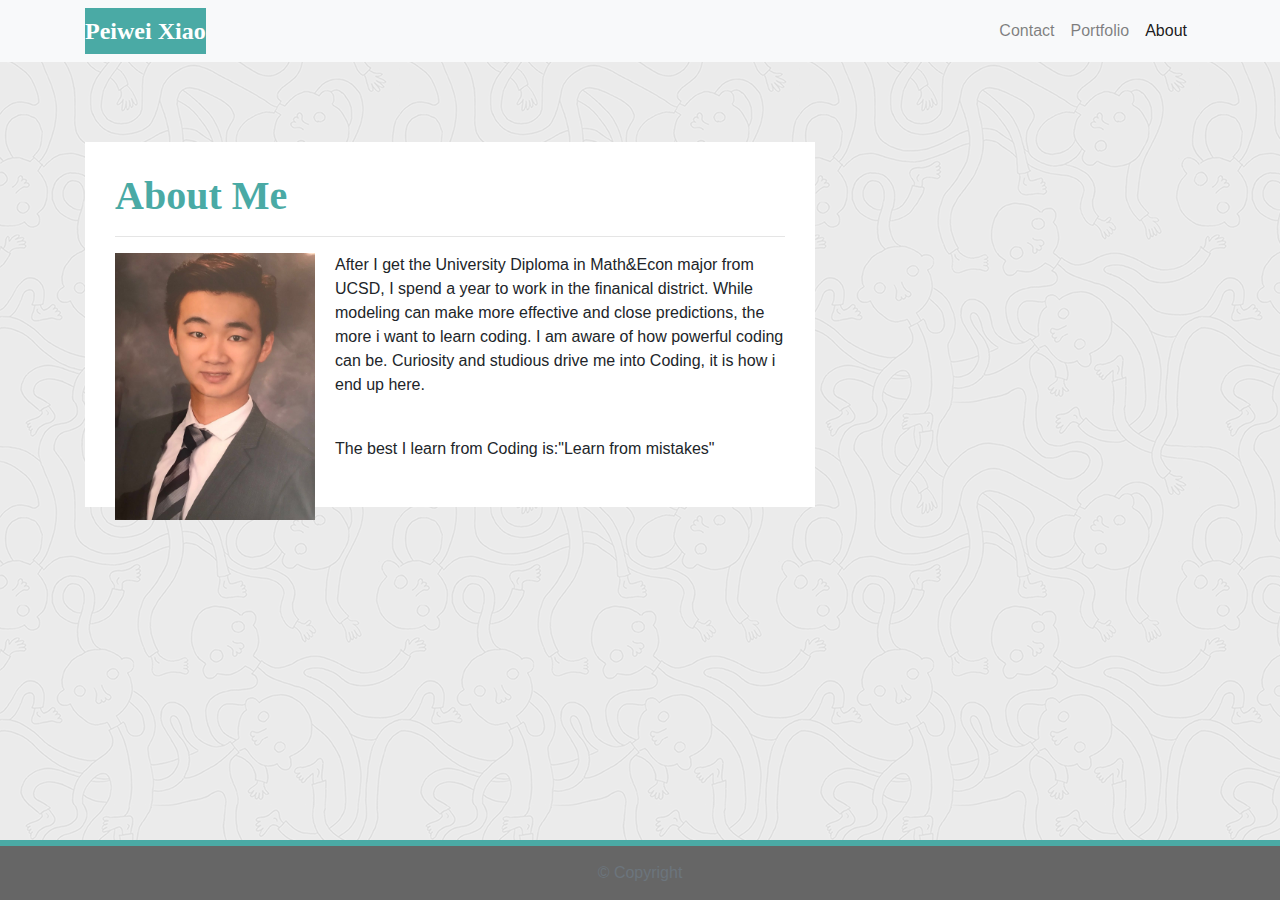
==== index.html @ cd7591ca "havent update Portfolio yet" ====
<!DOCTYPE html>
<html lang="en-us">

<head>

    <meta charset="UTF-8">
    <meta name="viewport" content="width=device-width, initial-scale=1.0">
    <meta http-equiv="X-UA-Compatible" content="ie=edge">

    <title>Bootstrap Basic Portfolio</title>

    <!-- Boostrap Stylesheet -->
    <link rel="stylesheet" href="https://maxcdn.bootstrapcdn.com/bootstrap/4.0.0/css/bootstrap.min.css">

    <!-- Our own CSS stylesheet -->
    <link rel="stylesheet" href="assets/css/styles.css" media="screen">

</head>

<body>
    <nav class="navbar navbar-expand-lg navbar-light bg-light">
        <div class="container">
            <!-- Brand and toggle get grouped for better mobile display -->
            <a class="navbar-brand" href="index.html" id="logo">Peiwei Xiao</a>
            <button class="navbar-toggler" type="button" data-toggle="collapse" data-target="#navbarTogglerDemo01" aria-controls="navbarTogglerDemo01" aria-expanded="false" aria-label="Toggle navigation">
        <span class="navbar-toggler-icon"></span>
      </button>
            <!-- Collect the nav links, forms, and other content for toggling -->
            <div class="collapse navbar-collapse" id="navbarTogglerDemo01">
                <ul class="navbar-nav ml-auto mt-2 mt-lg-0">
                    <li class="nav-item">
                        <a class="nav-link" href="contact.html">Contact</a>
                    </li>
                    <li class="nav-item">
                        <a class="nav-link" href="portfolio.html">Portfolio</a>
                    </li>
                    <li class="nav-item active">
                        <a class="nav-link" href="index.html">About</a>
                    </li>
                </ul>
            </div>
            <!-- /.navbar-collapse -->
        </div>
        <!-- /.container -->
    </nav>
    <!-- End of navbar -->

    <!-- Start of container -->
    <main class="container">
        <section class="row">
            <div class="col-md-8">
                <article class="block">
                    <h1 class="block-header">About Me</h1>
                    <hr />
                    <img src="assets/imgs/Peter.jpeg" alt="" id="about-image" />
                    <p> After I get the University Diploma in Math&Econ major from UCSD, I spend a year to work in the finanical district. While modeling can make more effective and close predictions, the more i want to learn coding. I am aware of how powerful
                        coding can be. Curiosity and studious drive me into Coding, it is how i end up here.
                    </p>
                    <br />
                    <p>The best I learn from Coding is:"Learn from mistakes"
                    </p>
                </article>
            </div>
        </section>
    </main>
    <!-- End of container -->

    <!-- Start of footer -->
    <footer class="footer">
        <div class="two-toned-footer-color"></div>
        <p class="text-muted text-muted-footer text-center">
            &copy; Copyright
        </p>
    </footer>
    <!-- End of footer -->

    <!-- jQuery CDN -->
    <script type="text/javascript" src="https://cdnjs.cloudflare.com/ajax/libs/jquery/3.2.1/jquery.min.js"></script>

    <!-- Bootstrap CDN -->
    <script src="https://maxcdn.bootstrapcdn.com/bootstrap/4.0.0/js/bootstrap.min.js"></script>

</body>

</html>
---- assets/css/styles.css ----
/* --- STYLES FOR ALL PAGES --- */
body {
  /* Typography */
  font-family: Arial, "Helvetica Neue", Helvetica, sans-serif;

  /* Visual */
  background-image: url("../imgs/ignasi_pattern_s.png");
}

html {
  /* Positioning */
  position: relative;

  /* Box-model */
  min-height: 100%;
}

/* add space for fixed nav */
main {
  margin: 80px 0;
}

/* create styles for use for all white main boxes */
.block {
  background-color: #fff;

  padding: 30px;
  margin-bottom: 30px;
}

.block-header {
  /* Typography */
  color: #4aaaa5;
  font-family: Georgia, Times, "Times New Roman", serif;
  font-weight: bold;
}

/* NAV START */
#logo {
  font-family: Georgia, Times, "Times New Roman", serif;

  /* Typography */
  font-size: 24px;
  font-weight: bold;
  color: #fff;

  /* Visual */
  background: #4aaaa5;
}

/* override bootstrap hover color and border */
.navbar-default .navbar-nav > li > a:hover {
  color: #4aaaa5;
}

.navbar {
  background: white;
  border: none;
}

/* media query for nav background color change */
@media only screen and (max-width: 767px) {
  .navbar-header {
    background-color: #4aaaa5;
  }
}
/* END NAV */


/* CONNECT W/ ME CSS */
.connect-header {
  /* Typography */
  font-size: 25px;
}

.connect-photo {
  /* Box-model */
  width: 55px;
  height: 55px;
}

#images {
  /* Box-model */
  padding-top: 15px;

  /* Typography */
  text-align: center;
}
/* END CONNECT W/ ME */


/* BEGIN FOOTER */
.footer {
  /* Positioning */
  position: absolute;
  bottom: 0;

  /* Box-model */
  width: 100%;
  height: 60px;

  /* Visual */
  background-color: #666;
}

.text-muted-footer {
  /* Box-model */
  margin-top: 15px;

  /* Typography */
  color: #fff;
}

.two-toned-footer-color {
  /* Box-model */
  height: 6px;
  padding-top: 3px;

  /* Visual */
  background-color: #4aaaa5;
}
/* END FOOTER */
/* --- END STYLES FOR ALL PAGES --- */

/* --- PAGE-SPECIFIC STYLES --- */
/* ABOUT-ME PAGE */
.about-me-header {
  /* Positioning */
  margin-bottom: 33px;
  font-family: Georgia, Times, "Times New Roman", serif;

  /* Typography */
  font-size: 32px;
  font-weight: bold;
  color: #4aaaa5;
}

#about-image {
  /* Positioning */
  float: left;

  /* Box-model */
  width: 200px;
  margin: 0 20px 10px 0;
}
/* END ABOUT-ME PAGE */


/* PORTFOLIO PAGE */
.port-image {
  margin: 20px auto;
}
/* END PORTFOLIO PAGE */


/* CONTACT FORM PAGE  */
.form-control {
  /* give input boxes right angles */
  border-radius: 0;

  /* keep from horizontally resizing text area */
  min-width: 100%;
  max-width: 100%;
}

.submit-btn {
  /* Box-model */
  padding: 15px 30px;
  font-size: 16px;
  font-weight: lighter;

  /* Typography */
  color: #fff;

  /* Visual */
  background-color: #4aaaa5;
  border: 0;
}

.submit-btn:hover {
  opacity: .7;
}

/* END CONTACT FORM PAGE */
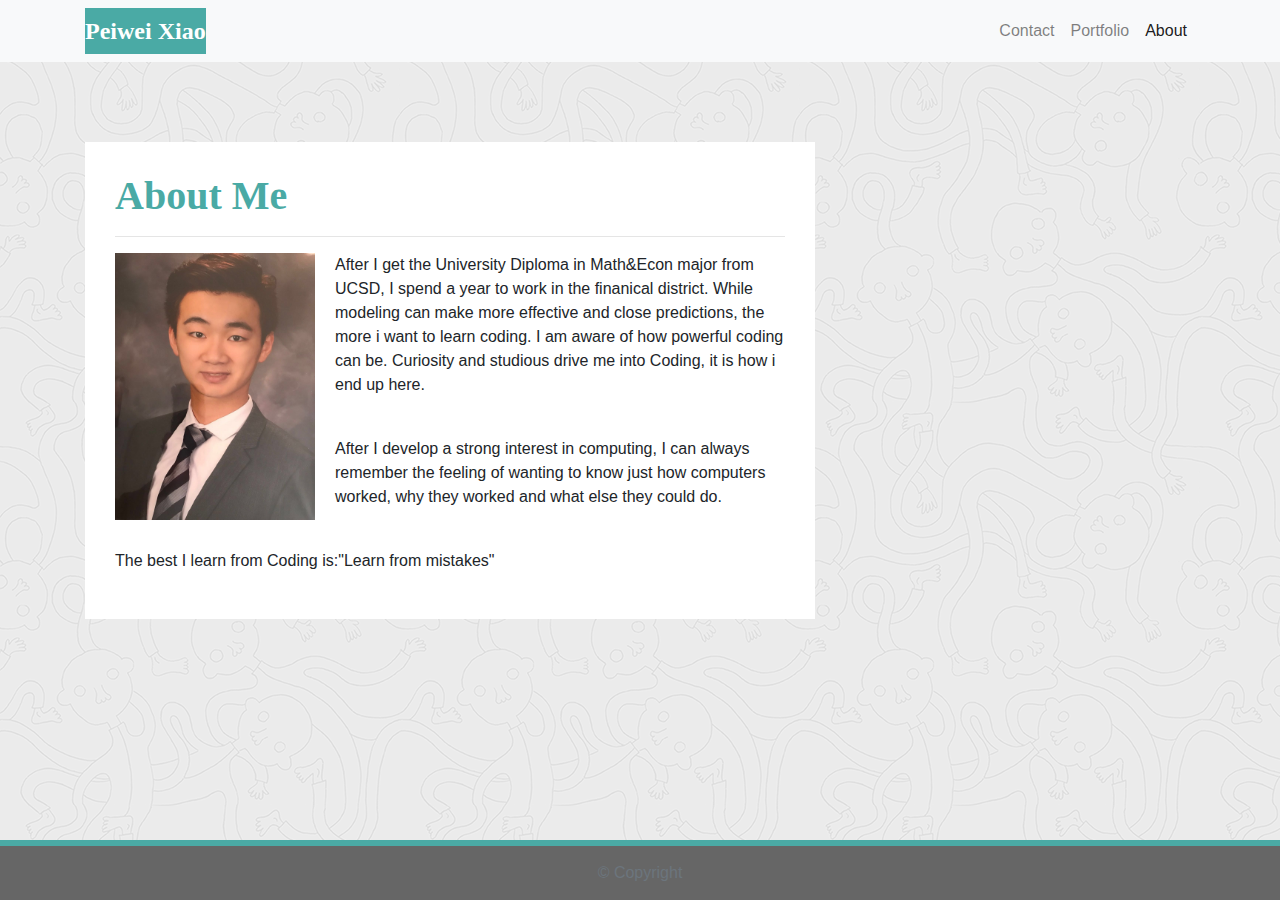
==== commit 8bbf62ab: "About me completed" ====
--- a/index.html
+++ b/index.html
@@ -57,6 +57,10 @@
                         coding can be. Curiosity and studious drive me into Coding, it is how i end up here.
                     </p>
                     <br />
+                    <p>
+                        After I develop a strong interest in computing, I can always remember the feeling of wanting to know just how computers worked, why they worked and what else they could do.
+                    </p>
+                    <br />
                     <p>The best I learn from Coding is:"Learn from mistakes"
                     </p>
                 </article>
